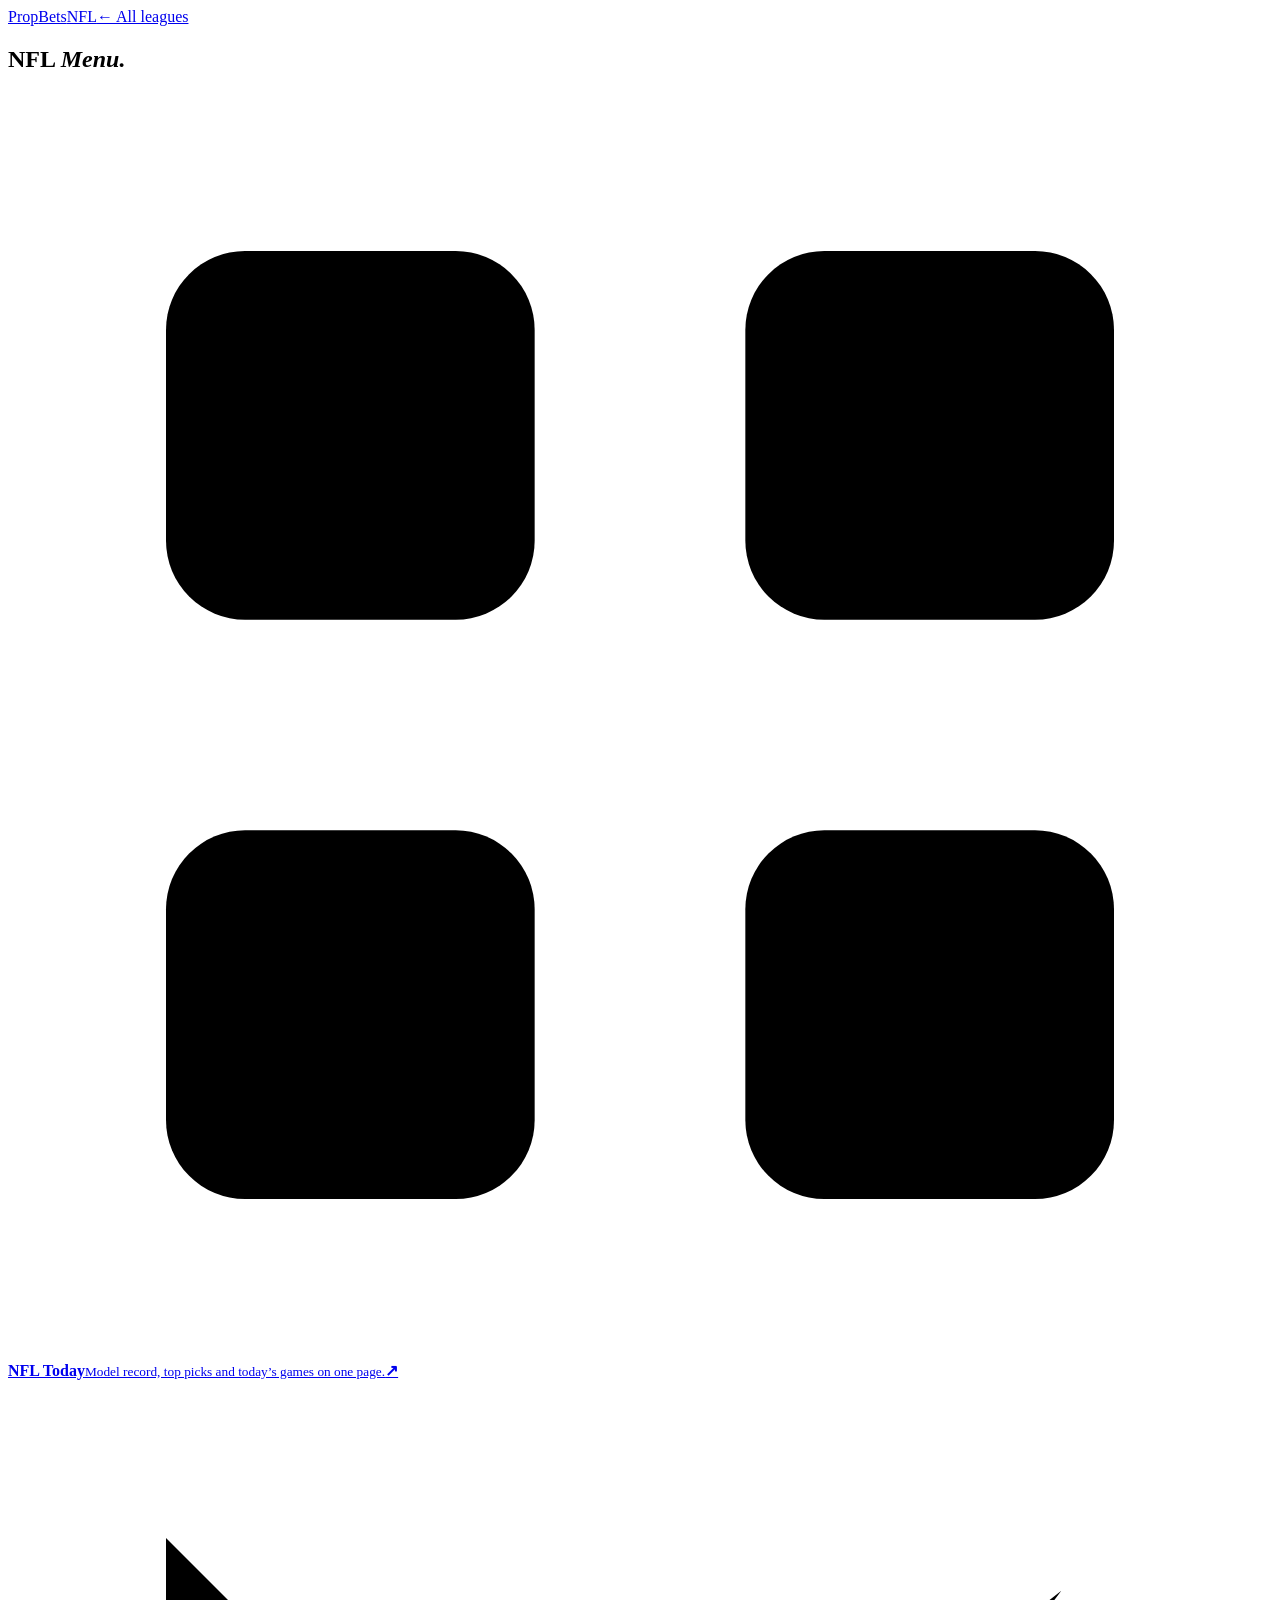
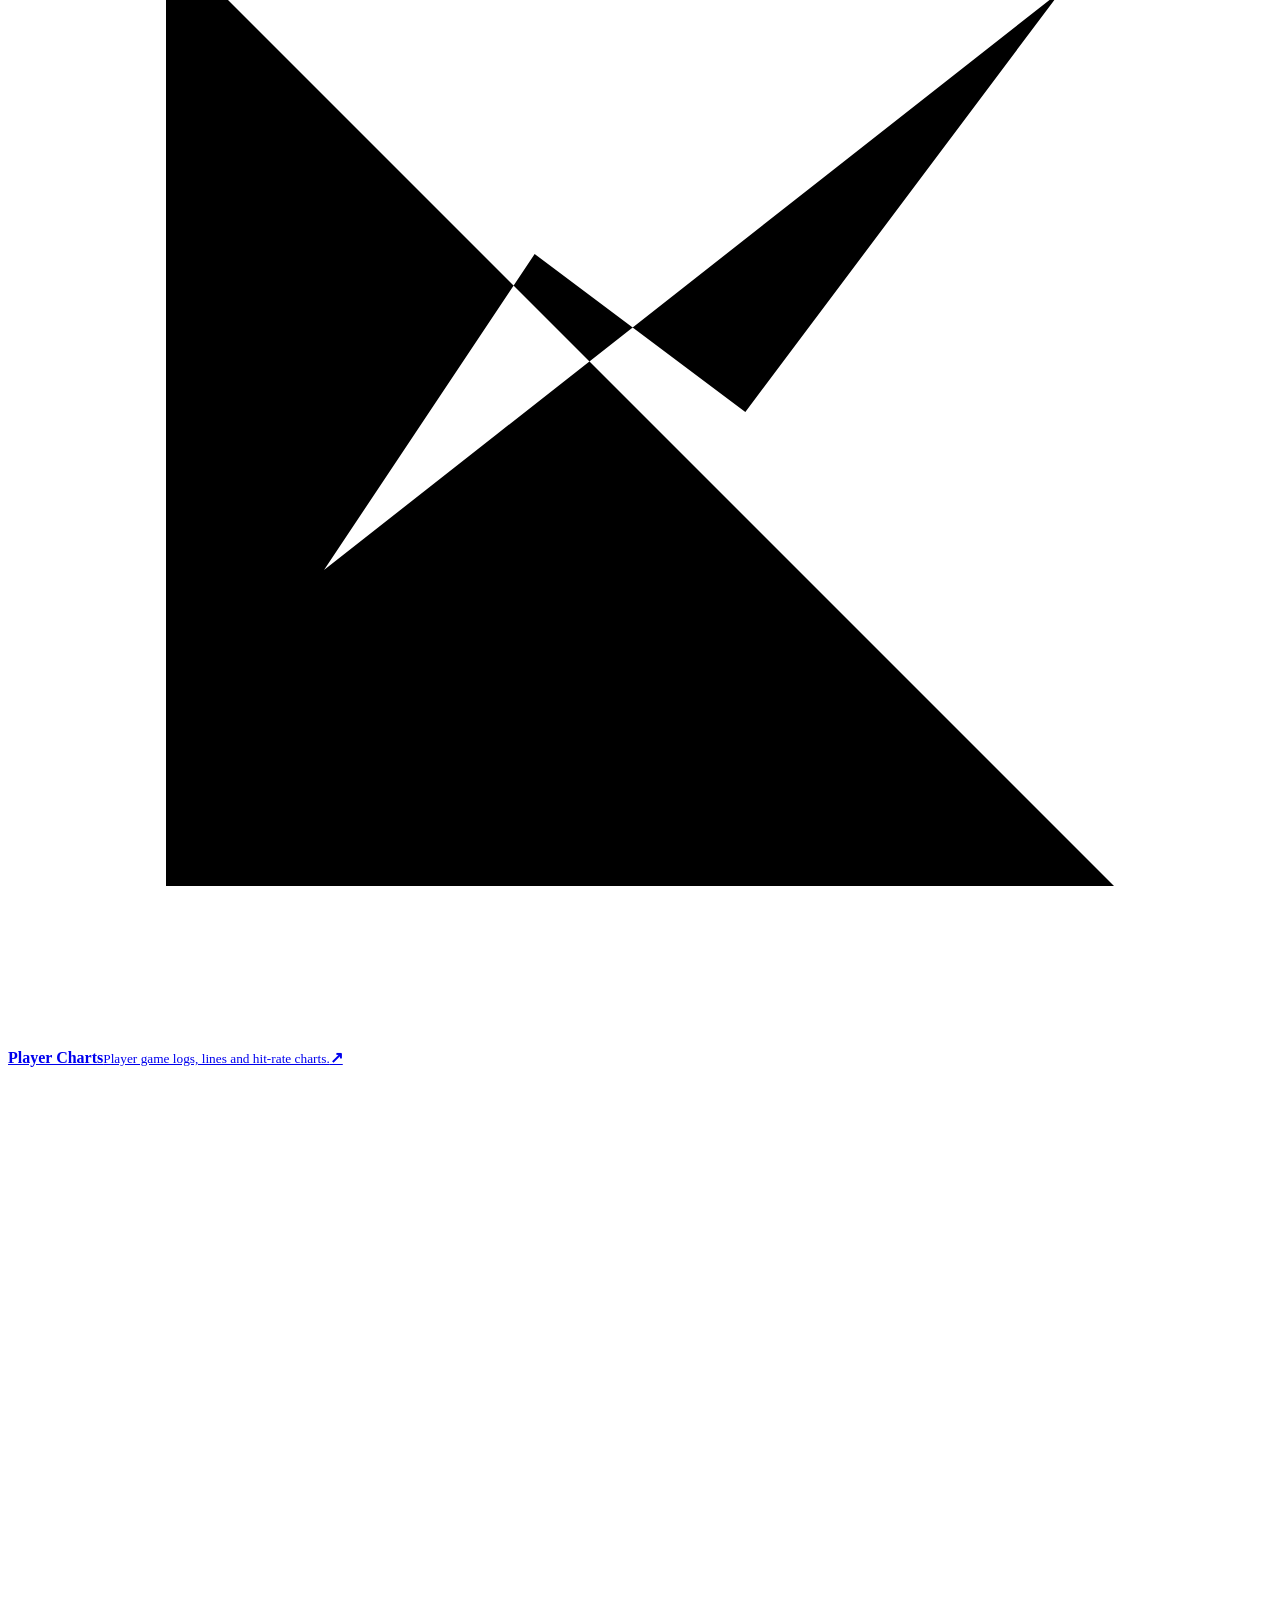
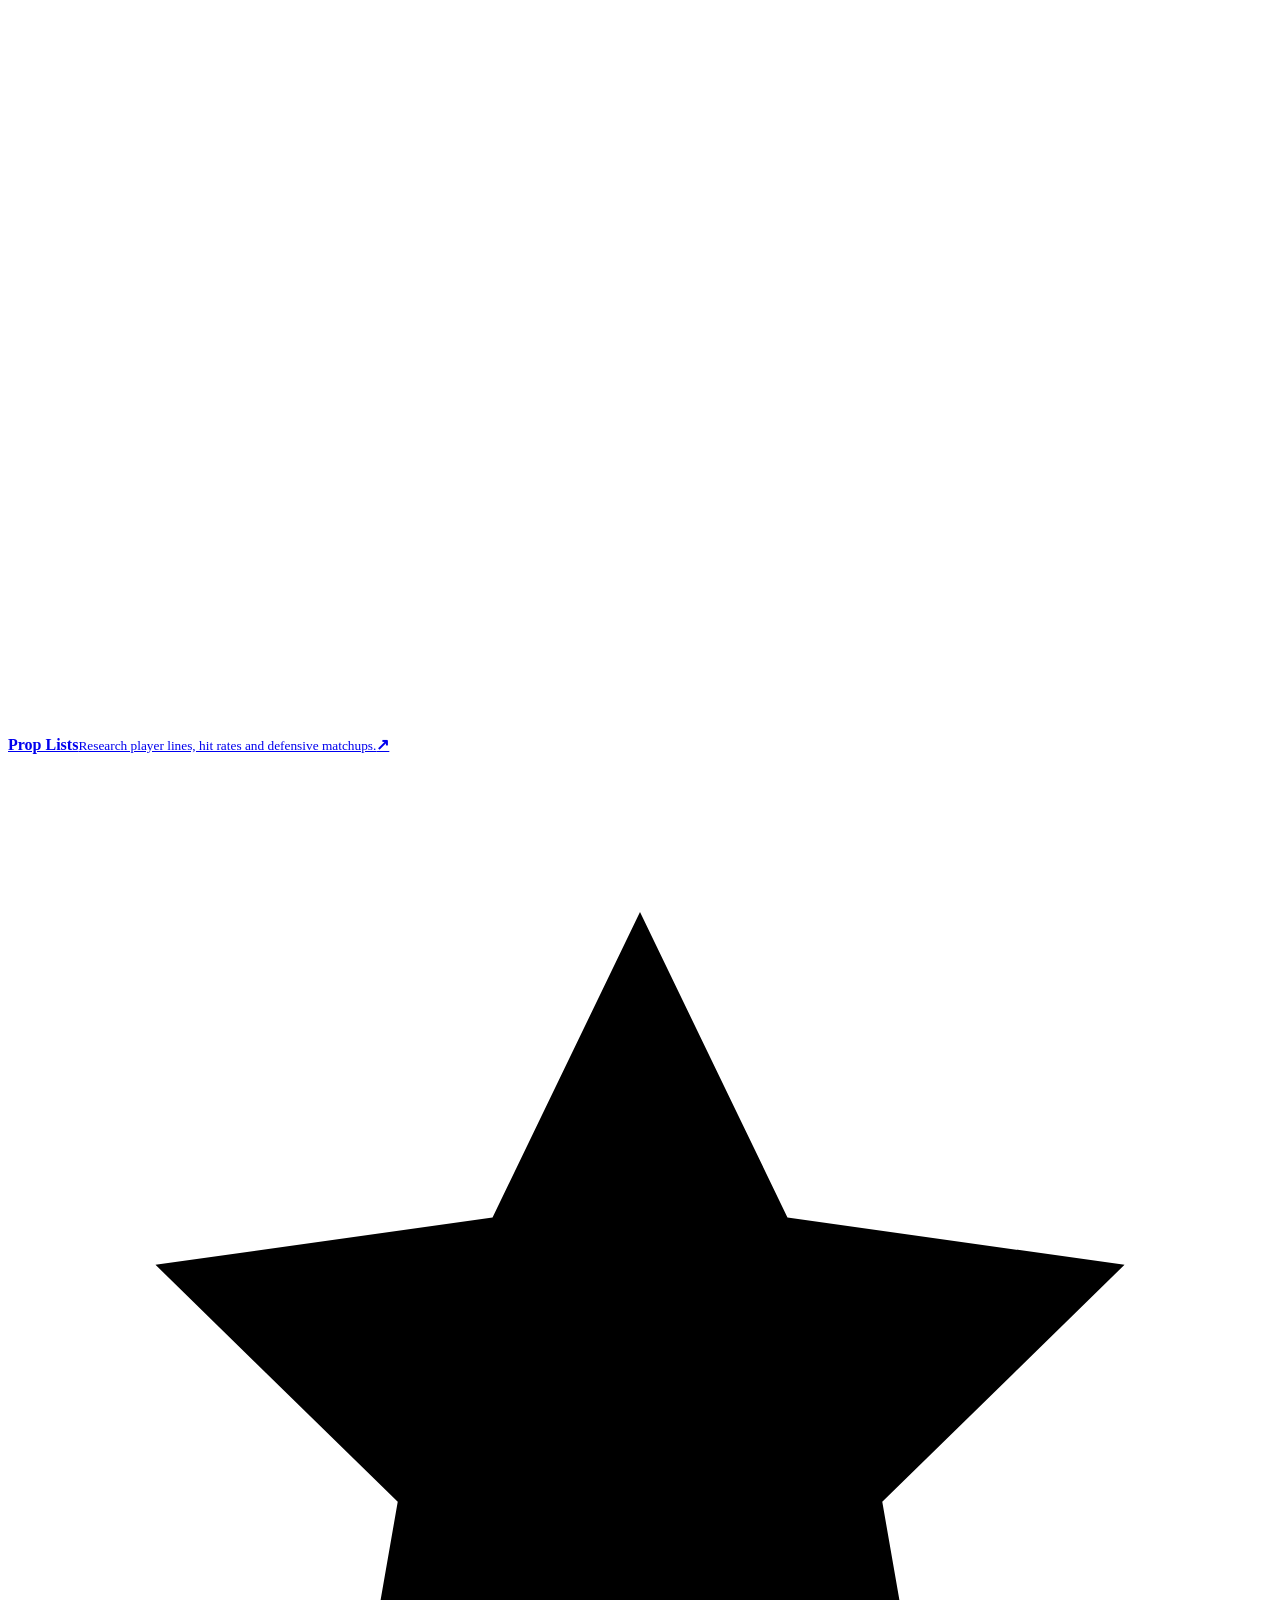
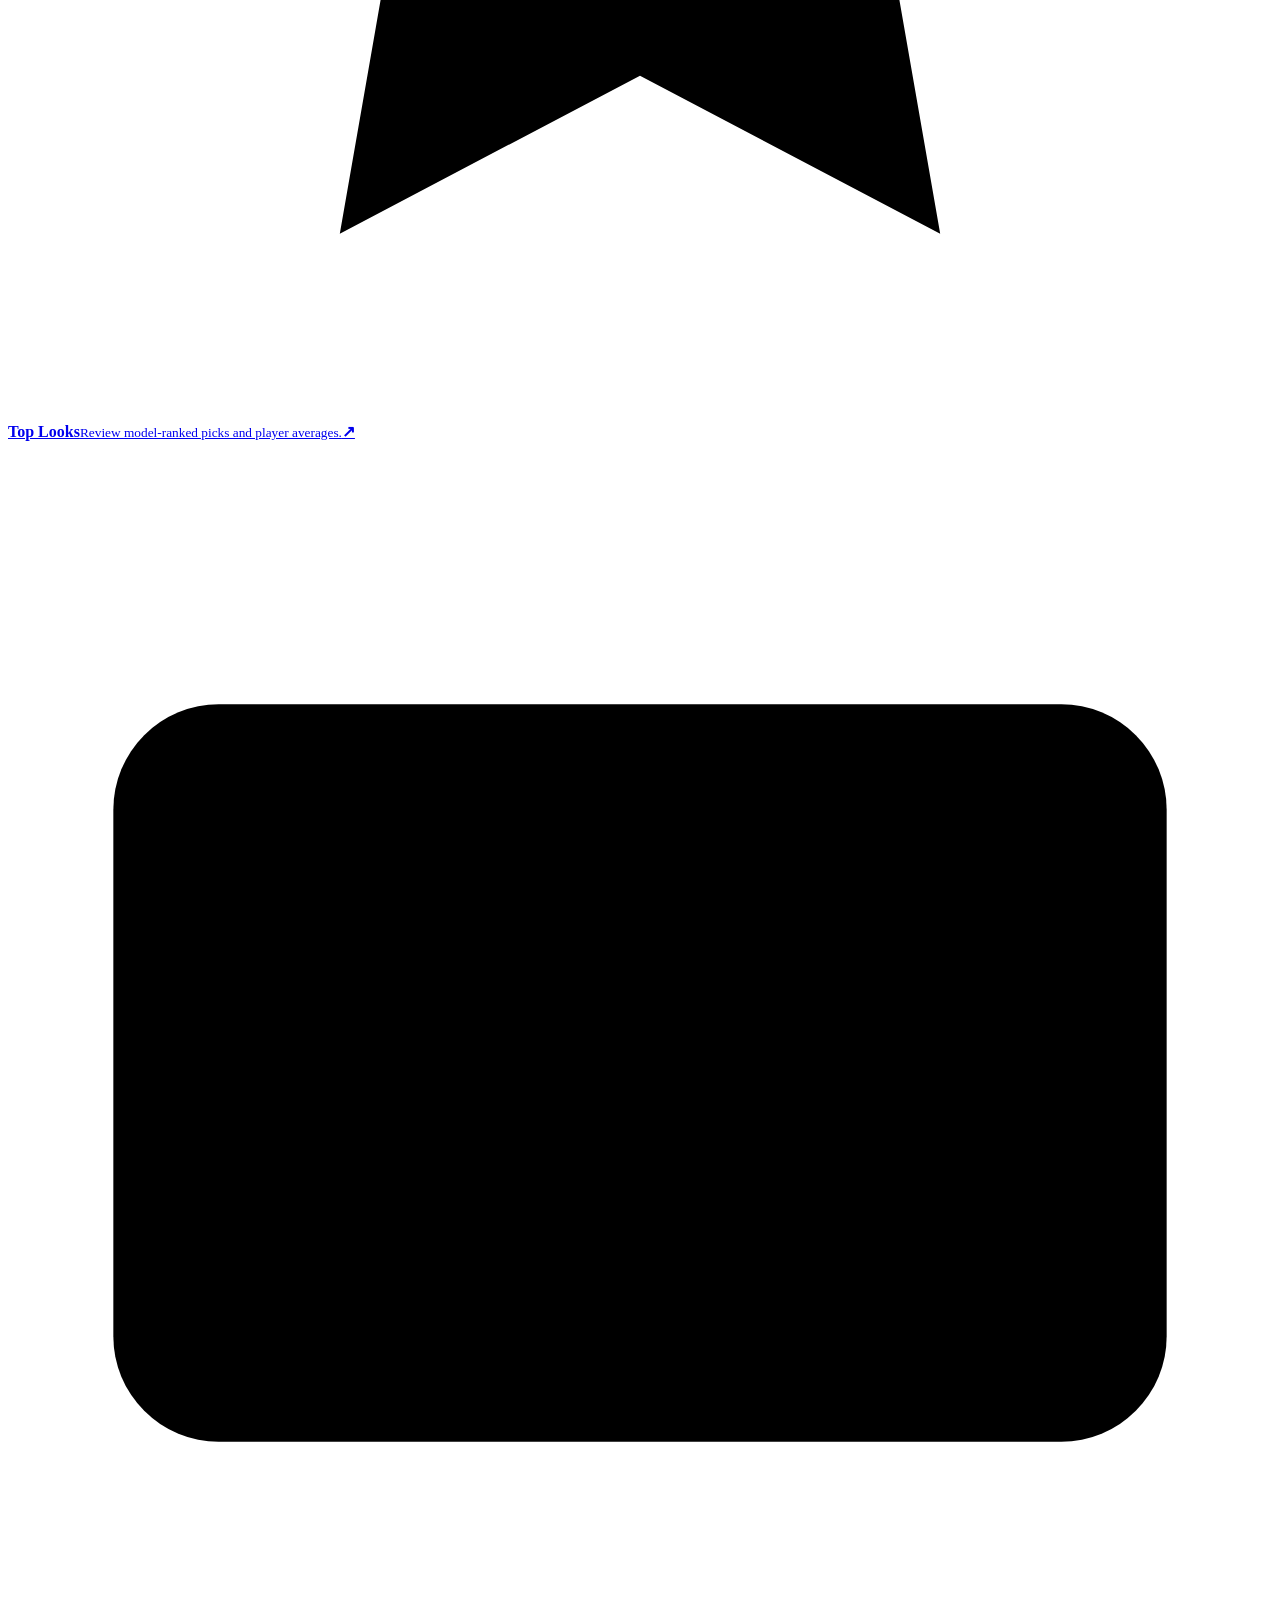
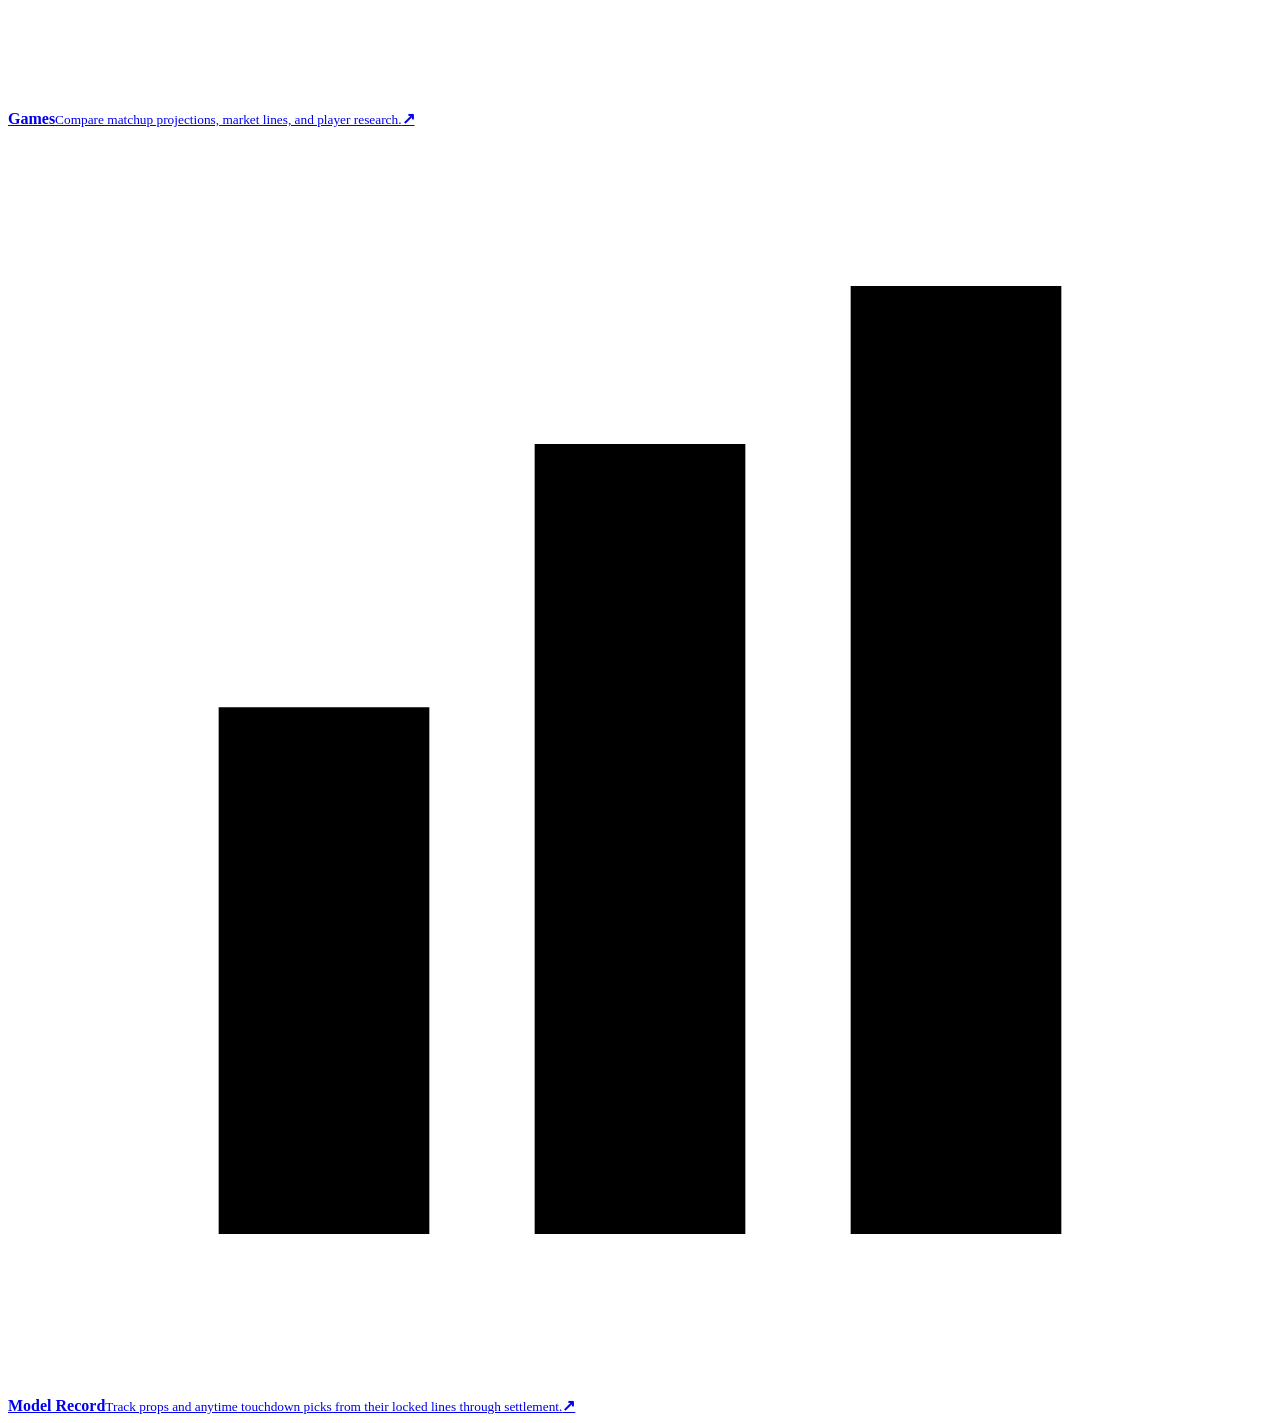
==== public/preview/nfl/index.html @ 6cdfa119 "Restore the NFL menu as the home screen; link the daily board from it as NFL Today Co-Authored-By: C" ====
<!doctype html>
<html lang="en">
<head>
  <meta charset="utf-8">
  <meta name="viewport" content="width=device-width, initial-scale=1">
  <meta name="robots" content="noindex">
  <title>NFL Menu · PropBets</title>
  <link rel="icon" href="../assets/mark.svg">
  <link rel="stylesheet" href="../league.css">
  <link rel="stylesheet" href="./menu.css">
  <link rel="stylesheet" href="../brand.css">
  </head>
<body>
  <main>
    <header><a class="pb-brand" href="../"><img src="../assets/mark.svg" alt=""><span class="pb-wordmark">Prop<span>Bets</span></span><span class="pb-sport">NFL</span></a><a class="return" href="../">← All leagues</a></header>
    <section class="menu-banner"><h1>NFL <em>Menu.</em></h1></section>
    <nav class="research-menu" aria-label="NFL research tools">
      <a class="current-tool" href="../../?view=nfl#home"><svg viewBox="0 0 24 24" aria-hidden="true"><rect x="3" y="3" width="7" height="7" rx="1.5"/><rect x="14" y="3" width="7" height="7" rx="1.5"/><rect x="3" y="14" width="7" height="7" rx="1.5"/><rect x="14" y="14" width="7" height="7" rx="1.5"/></svg><span><strong>NFL Today</strong><small>Model record, top picks and today’s games on one page.</small></span><b aria-hidden="true">↗</b></a>
      <a class="current-tool" href="../../?view=nfl#analyzer"><svg viewBox="0 0 24 24" aria-hidden="true"><path d="M3 3v18h18M6 15l4-6 4 3 6-8"/></svg><span><strong>Player Charts</strong><small>Player game logs, lines and hit-rate charts.</small></span><b aria-hidden="true">↗</b></a>
      <a class="current-tool" href="../../?view=nfl#prop-lists"><svg viewBox="0 0 24 24" aria-hidden="true"><path d="M8 6h13M8 12h13M8 18h13M3 6h1M3 12h1M3 18h1"/></svg><span><strong>Prop Lists</strong><small>Research player lines, hit rates and defensive matchups.</small></span><b aria-hidden="true">↗</b></a>
      <a class="current-tool" href="../../?view=nfl#top-eight"><svg viewBox="0 0 24 24" aria-hidden="true"><path d="m12 3 2.8 5.8 6.4.9-4.6 4.5 1.1 6.3-5.7-3-5.7 3 1.1-6.3-4.6-4.5 6.4-.9z"/></svg><span><strong>Top Looks</strong><small>Review model-ranked picks and player averages.</small></span><b aria-hidden="true">↗</b></a>
      <a class="current-tool" href="../../?view=nfl#nfl-games"><svg viewBox="0 0 24 24" aria-hidden="true"><rect x="2" y="5" width="20" height="14" rx="2"/><path d="M7 5v14m5-14v14m5-14v14"/></svg><span><strong>Games</strong><small>Compare matchup projections, market lines, and player research.</small></span><b aria-hidden="true">↗</b></a>
      <a class="current-tool" href="../../?view=nfl#model-record"><svg viewBox="0 0 24 24" aria-hidden="true"><path d="M4 21V11h4v10m2 0V6h4v15m2 0V3h4v18"/></svg><span><strong>Model Record</strong><small>Track props and anytime touchdown picks from their locked lines through settlement.</small></span><b aria-hidden="true">↗</b></a>
    </nav>
  </main>
</body>
</html>
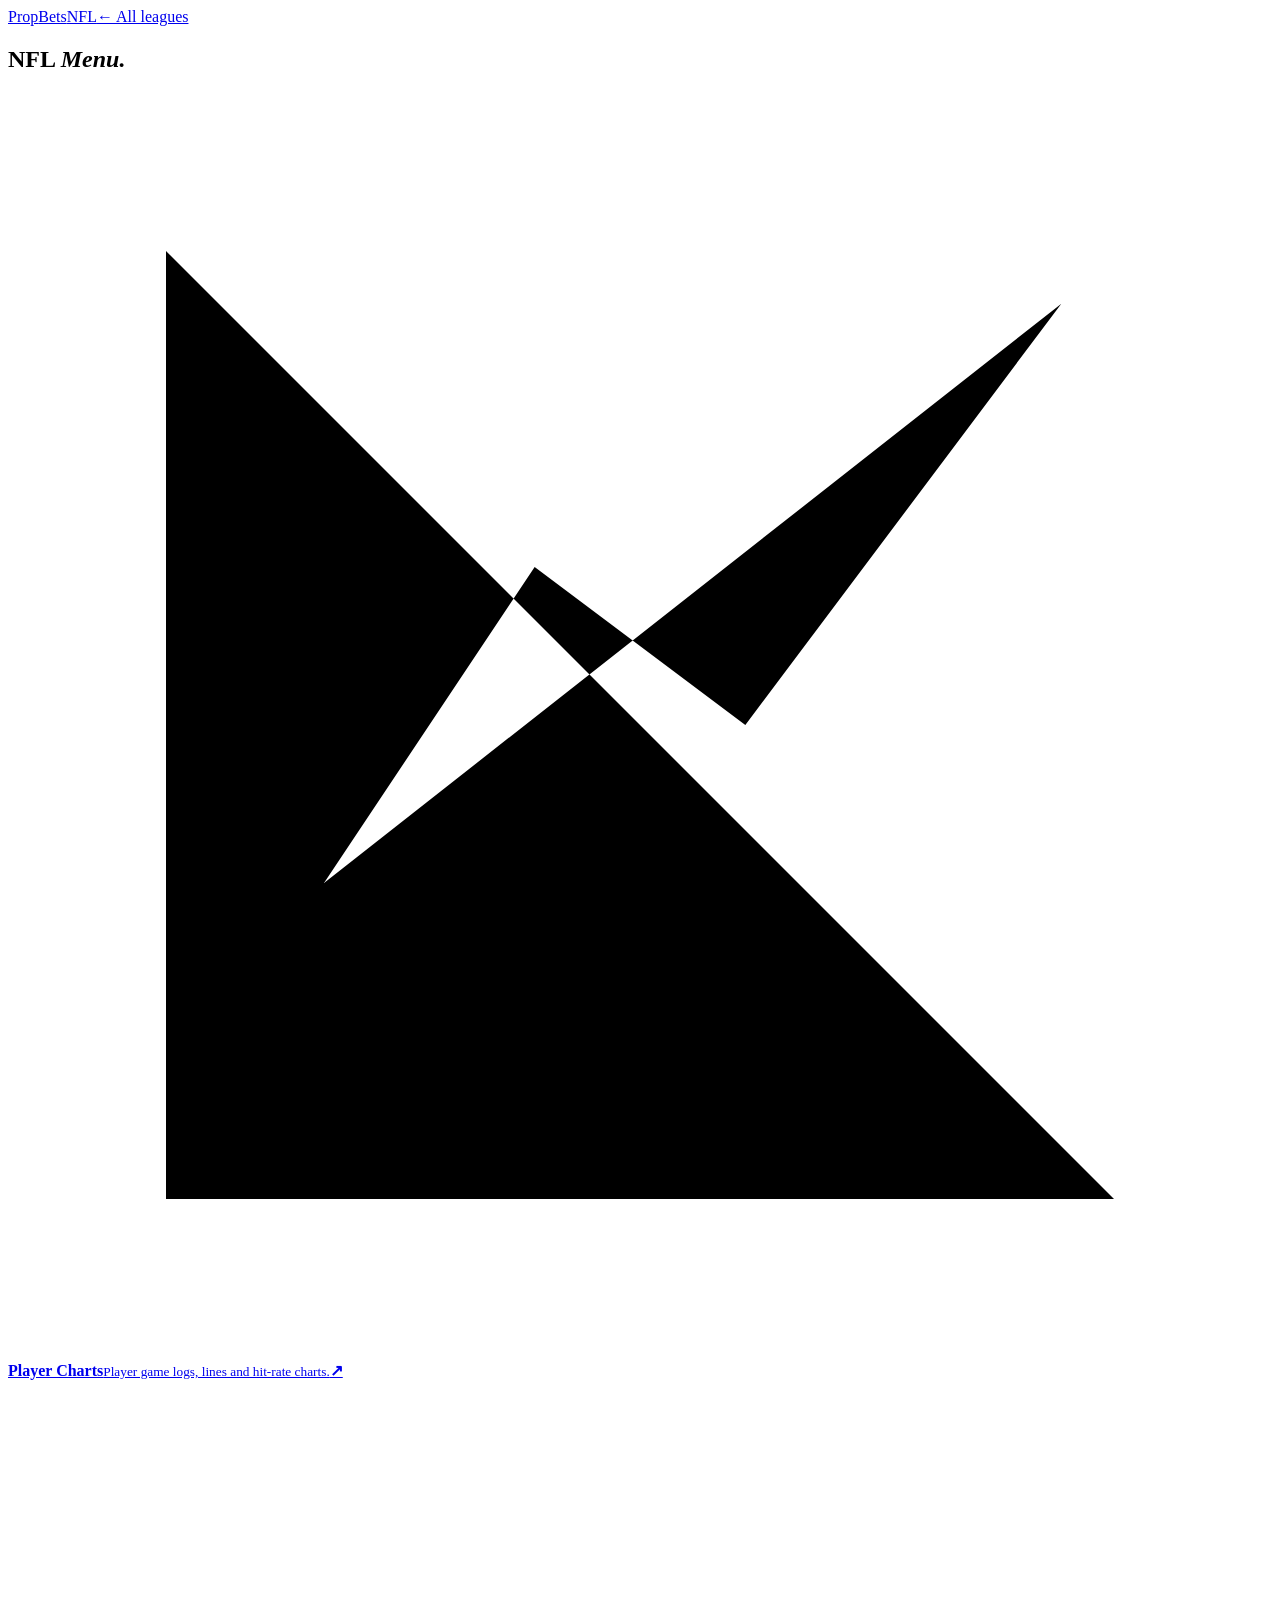
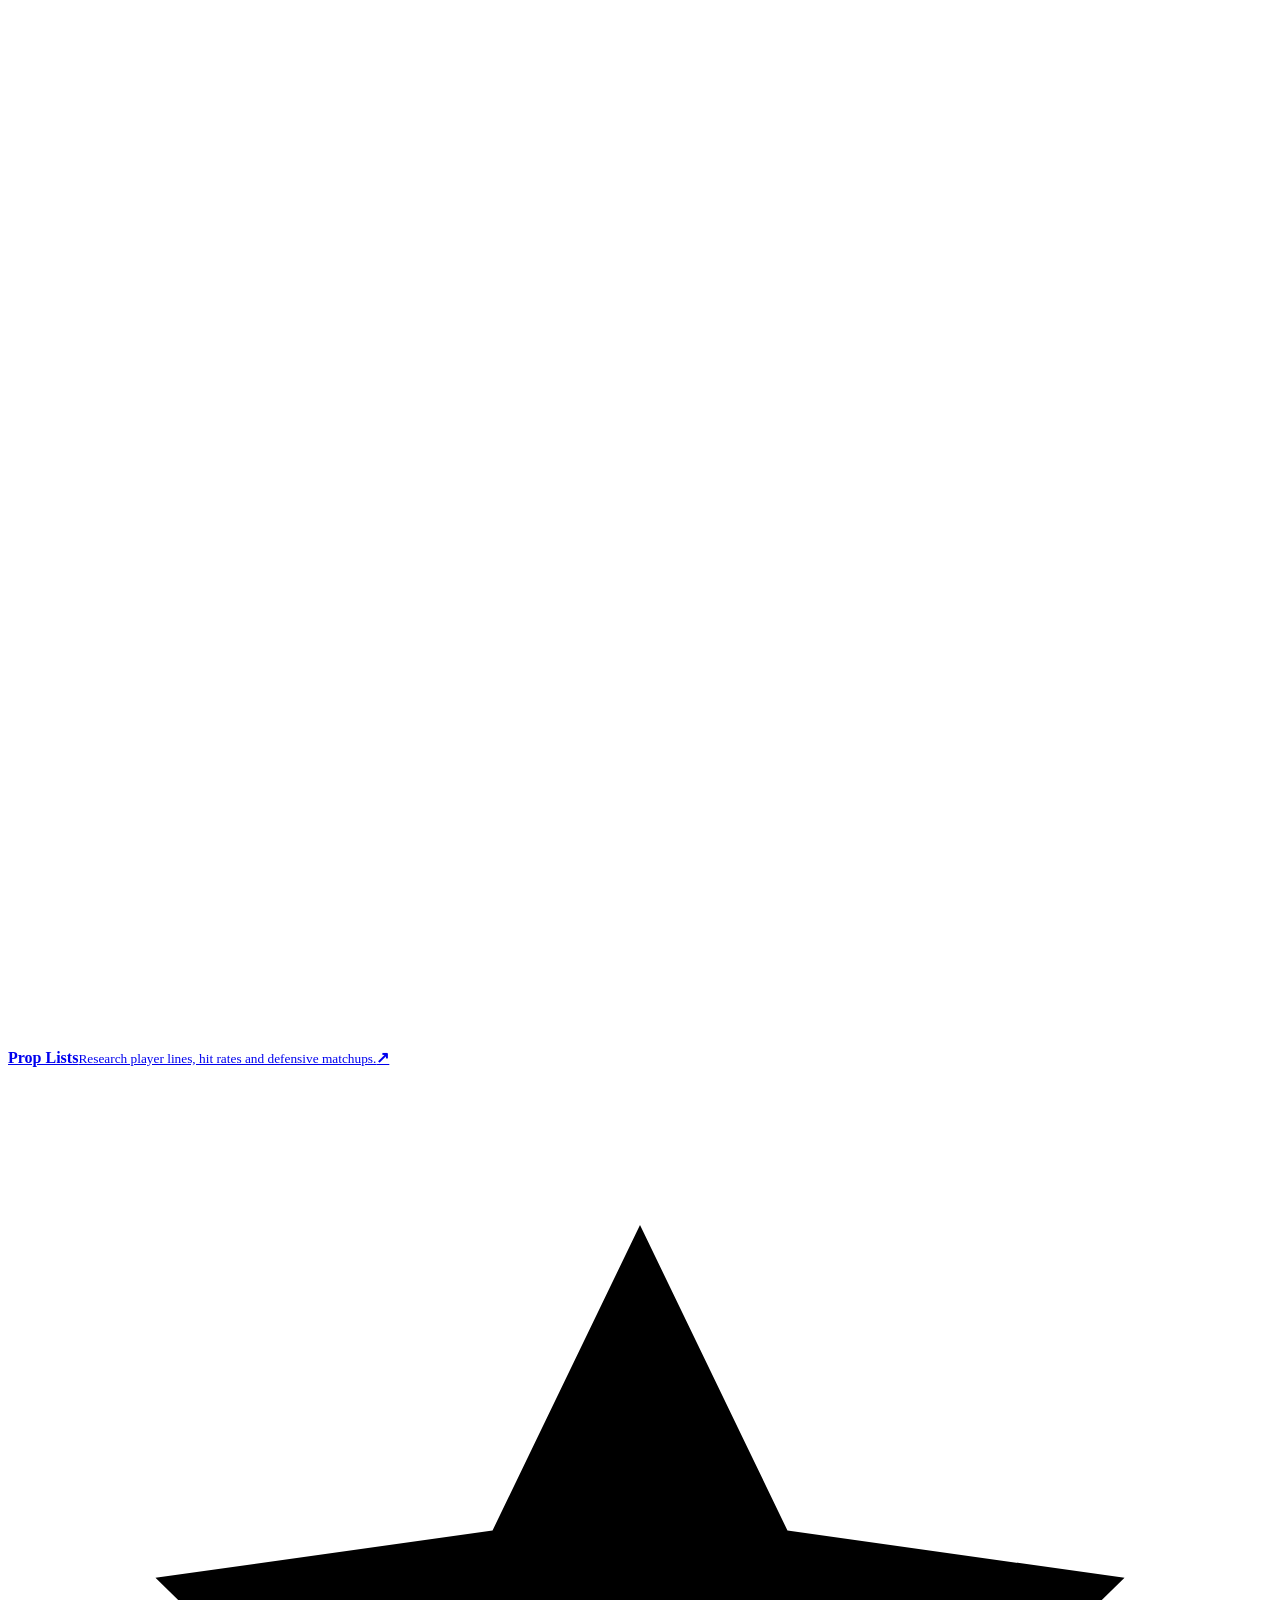
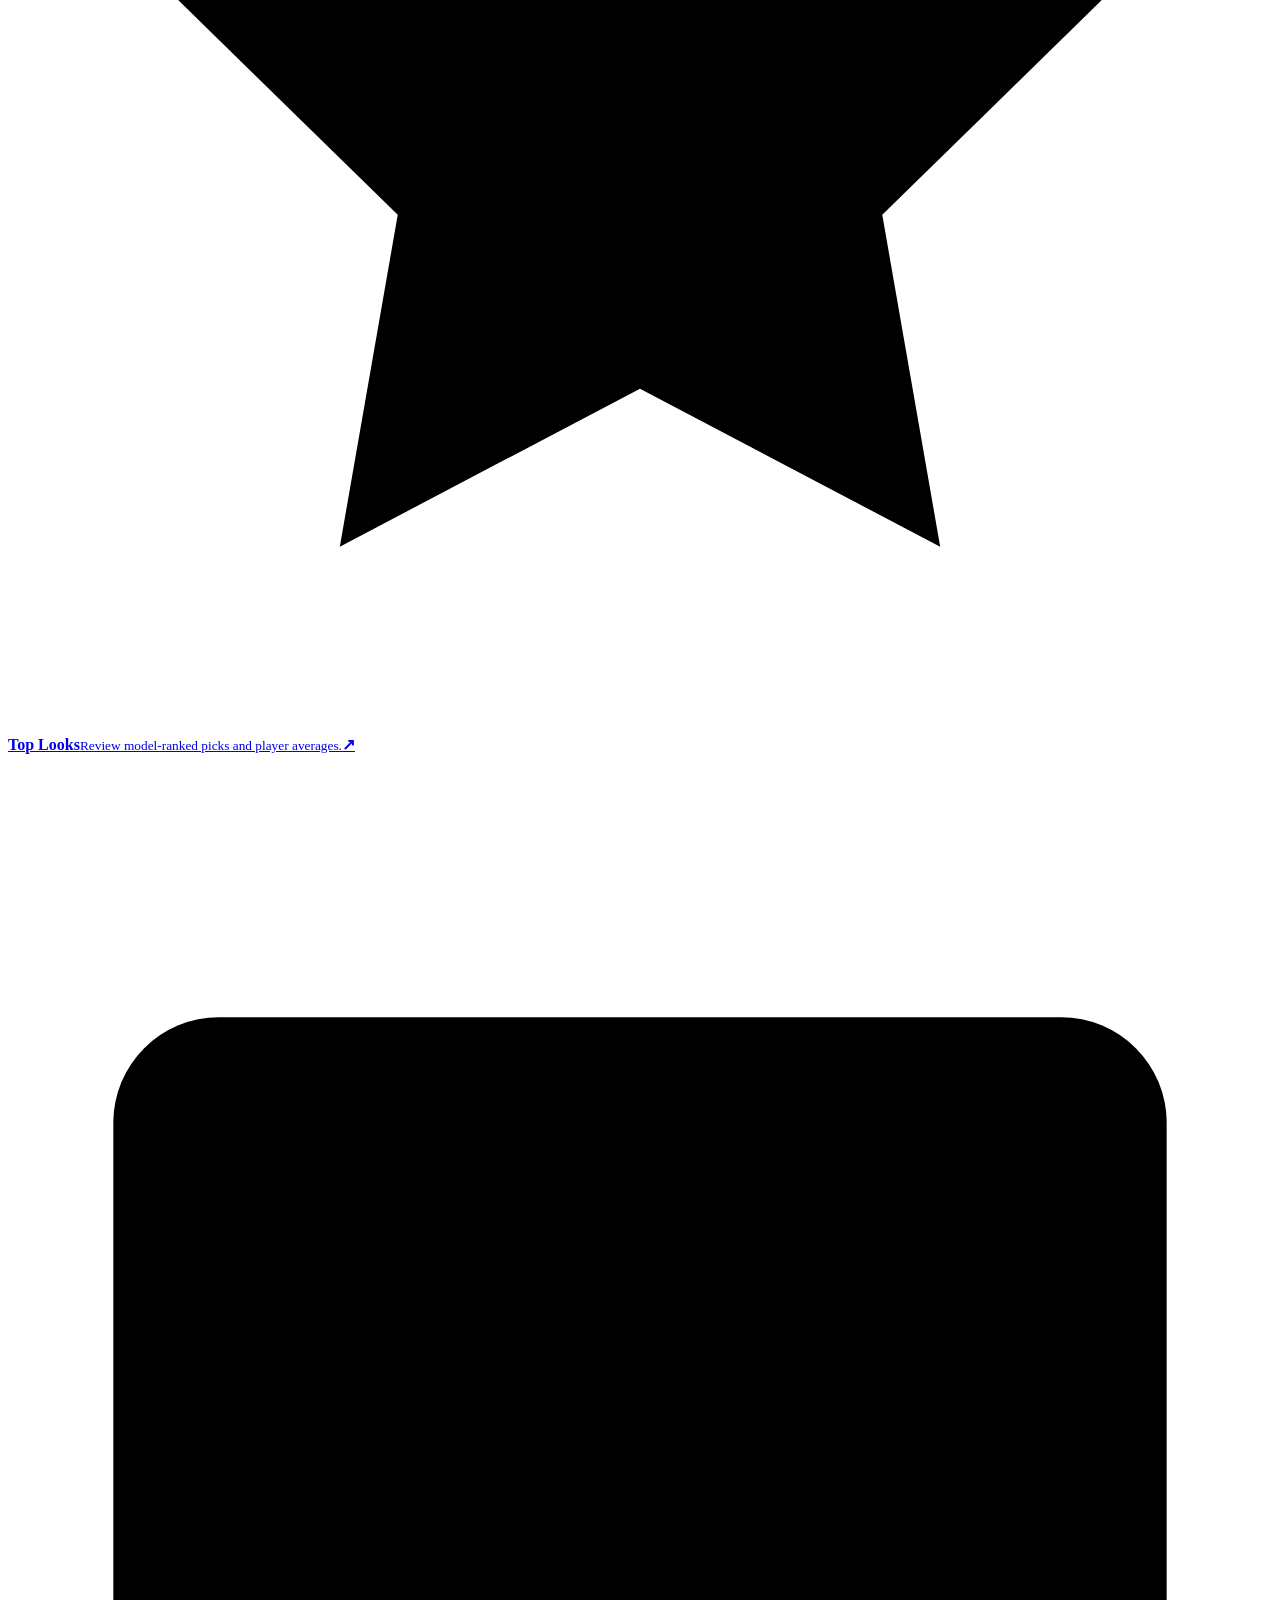
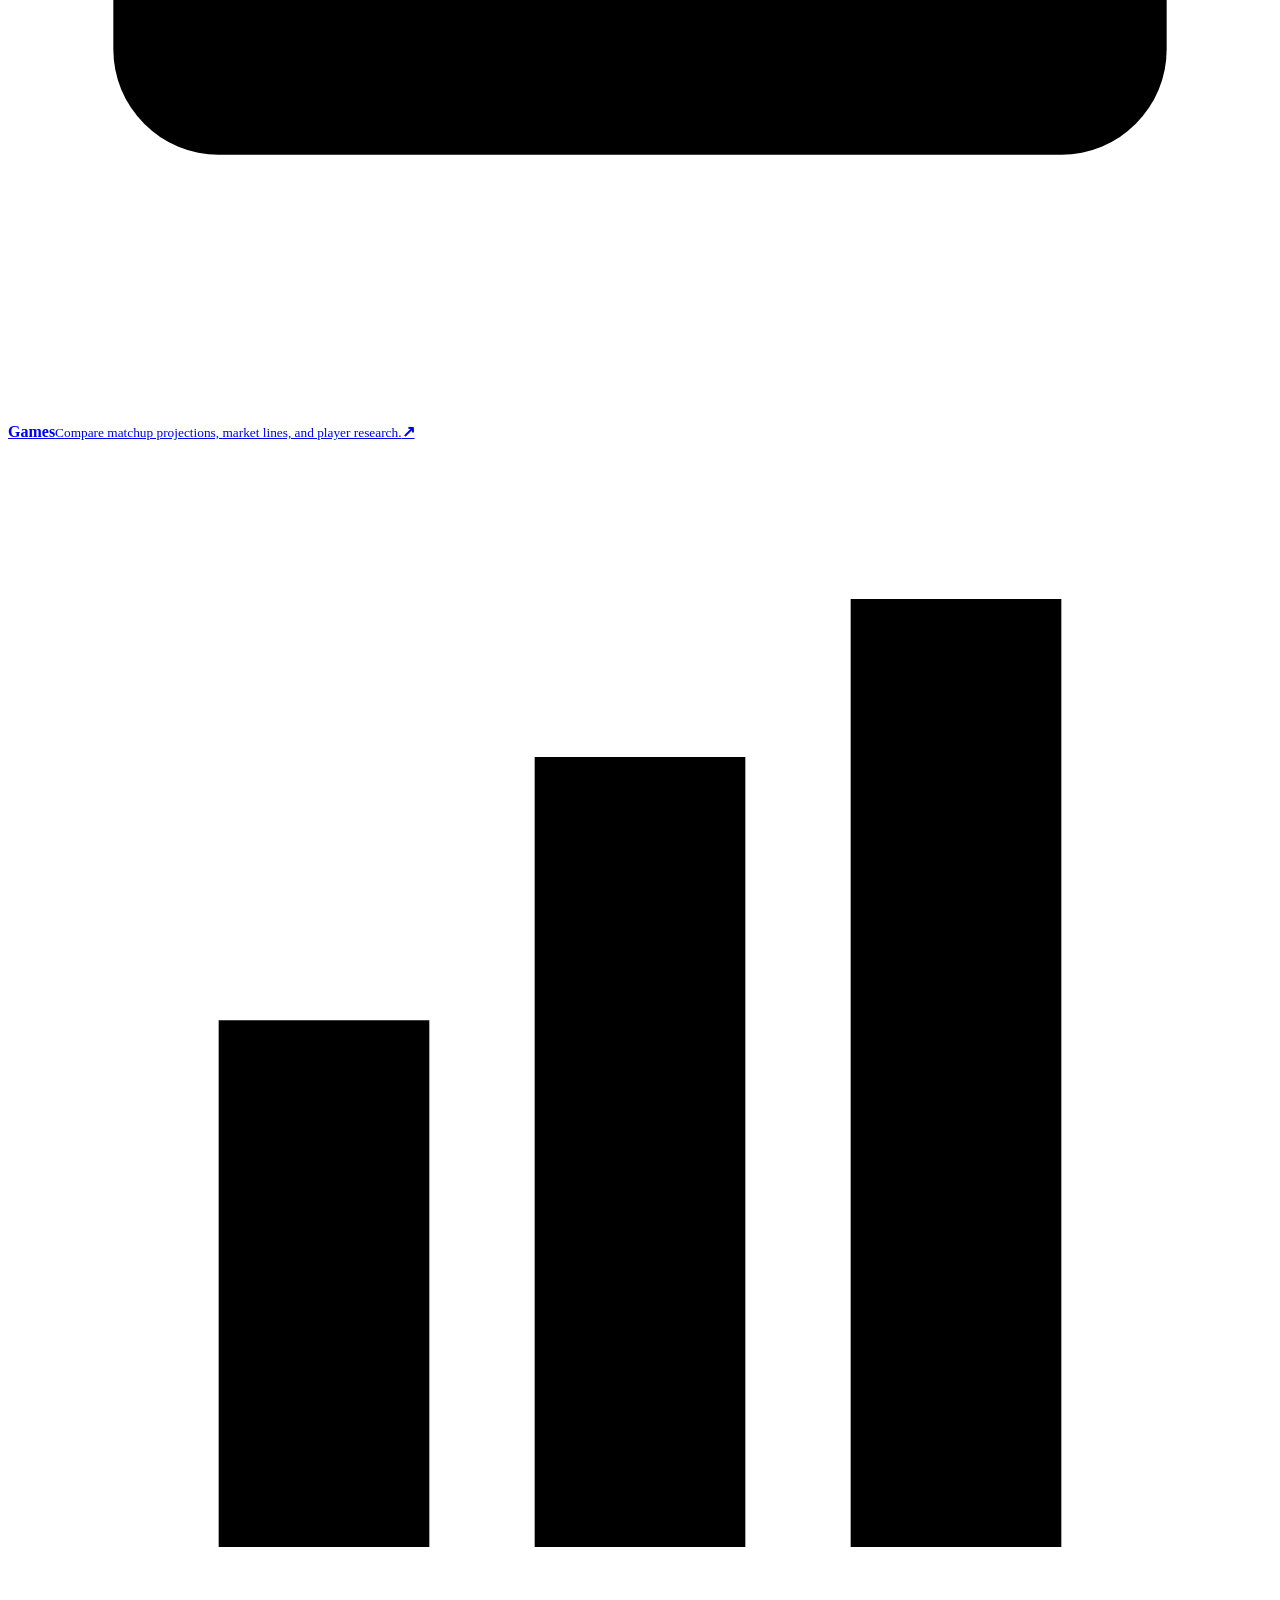
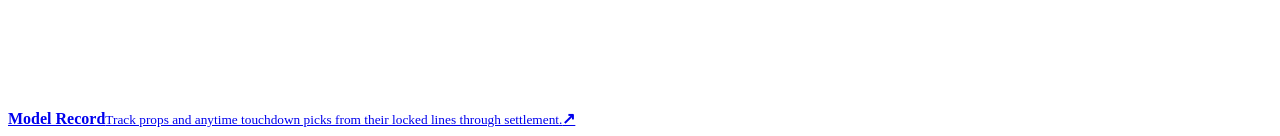
==== commit afa8d90c: "League screen: slanted photo panels with live counts and a ticker; NFL opens the home page Co-Author" ====
--- a/public/preview/nfl/index.html
+++ b/public/preview/nfl/index.html
@@ -15,7 +15,6 @@
     <header><a class="pb-brand" href="../"><img src="../assets/mark.svg" alt=""><span class="pb-wordmark">Prop<span>Bets</span></span><span class="pb-sport">NFL</span></a><a class="return" href="../">← All leagues</a></header>
     <section class="menu-banner"><h1>NFL <em>Menu.</em></h1></section>
     <nav class="research-menu" aria-label="NFL research tools">
-      <a class="current-tool" href="../../?view=nfl#home"><svg viewBox="0 0 24 24" aria-hidden="true"><rect x="3" y="3" width="7" height="7" rx="1.5"/><rect x="14" y="3" width="7" height="7" rx="1.5"/><rect x="3" y="14" width="7" height="7" rx="1.5"/><rect x="14" y="14" width="7" height="7" rx="1.5"/></svg><span><strong>NFL Today</strong><small>Model record, top picks and today’s games on one page.</small></span><b aria-hidden="true">↗</b></a>
       <a class="current-tool" href="../../?view=nfl#analyzer"><svg viewBox="0 0 24 24" aria-hidden="true"><path d="M3 3v18h18M6 15l4-6 4 3 6-8"/></svg><span><strong>Player Charts</strong><small>Player game logs, lines and hit-rate charts.</small></span><b aria-hidden="true">↗</b></a>
       <a class="current-tool" href="../../?view=nfl#prop-lists"><svg viewBox="0 0 24 24" aria-hidden="true"><path d="M8 6h13M8 12h13M8 18h13M3 6h1M3 12h1M3 18h1"/></svg><span><strong>Prop Lists</strong><small>Research player lines, hit rates and defensive matchups.</small></span><b aria-hidden="true">↗</b></a>
       <a class="current-tool" href="../../?view=nfl#top-eight"><svg viewBox="0 0 24 24" aria-hidden="true"><path d="m12 3 2.8 5.8 6.4.9-4.6 4.5 1.1 6.3-5.7-3-5.7 3 1.1-6.3-4.6-4.5 6.4-.9z"/></svg><span><strong>Top Looks</strong><small>Review model-ranked picks and player averages.</small></span><b aria-hidden="true">↗</b></a>
